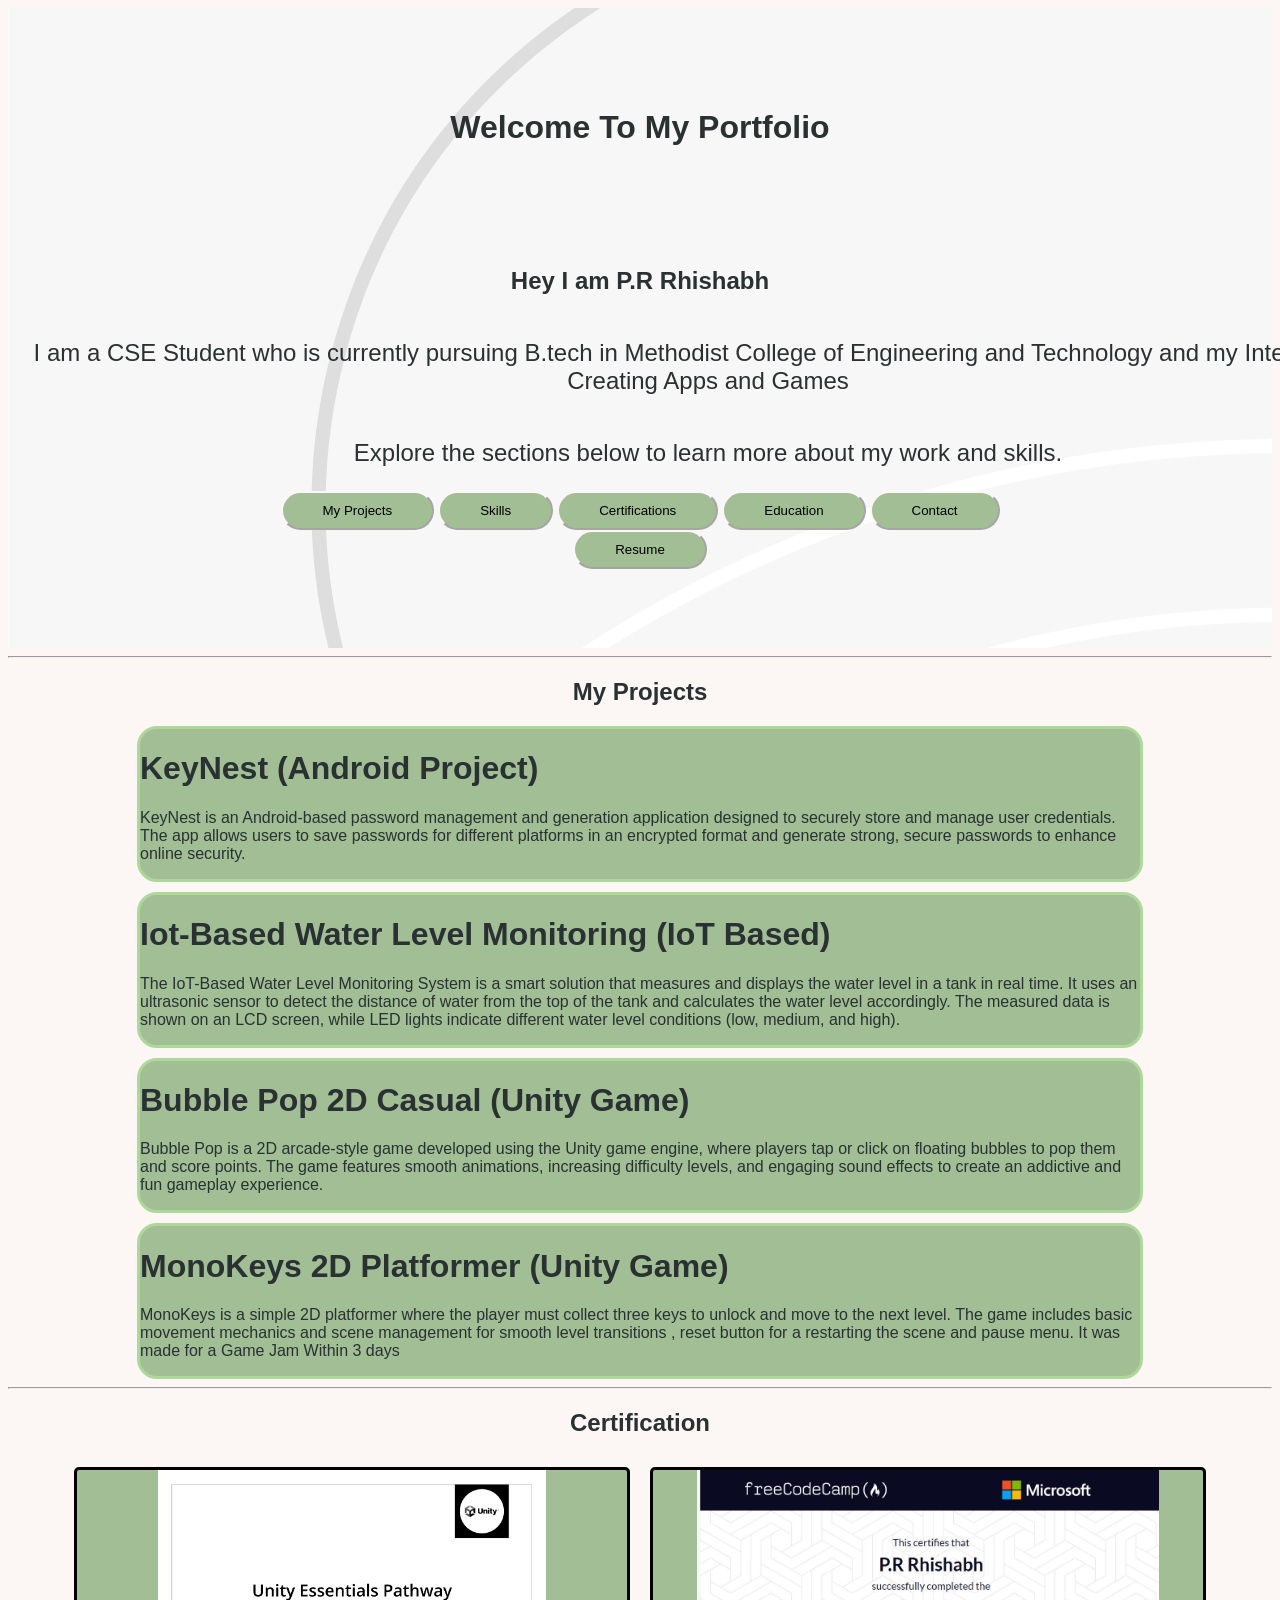
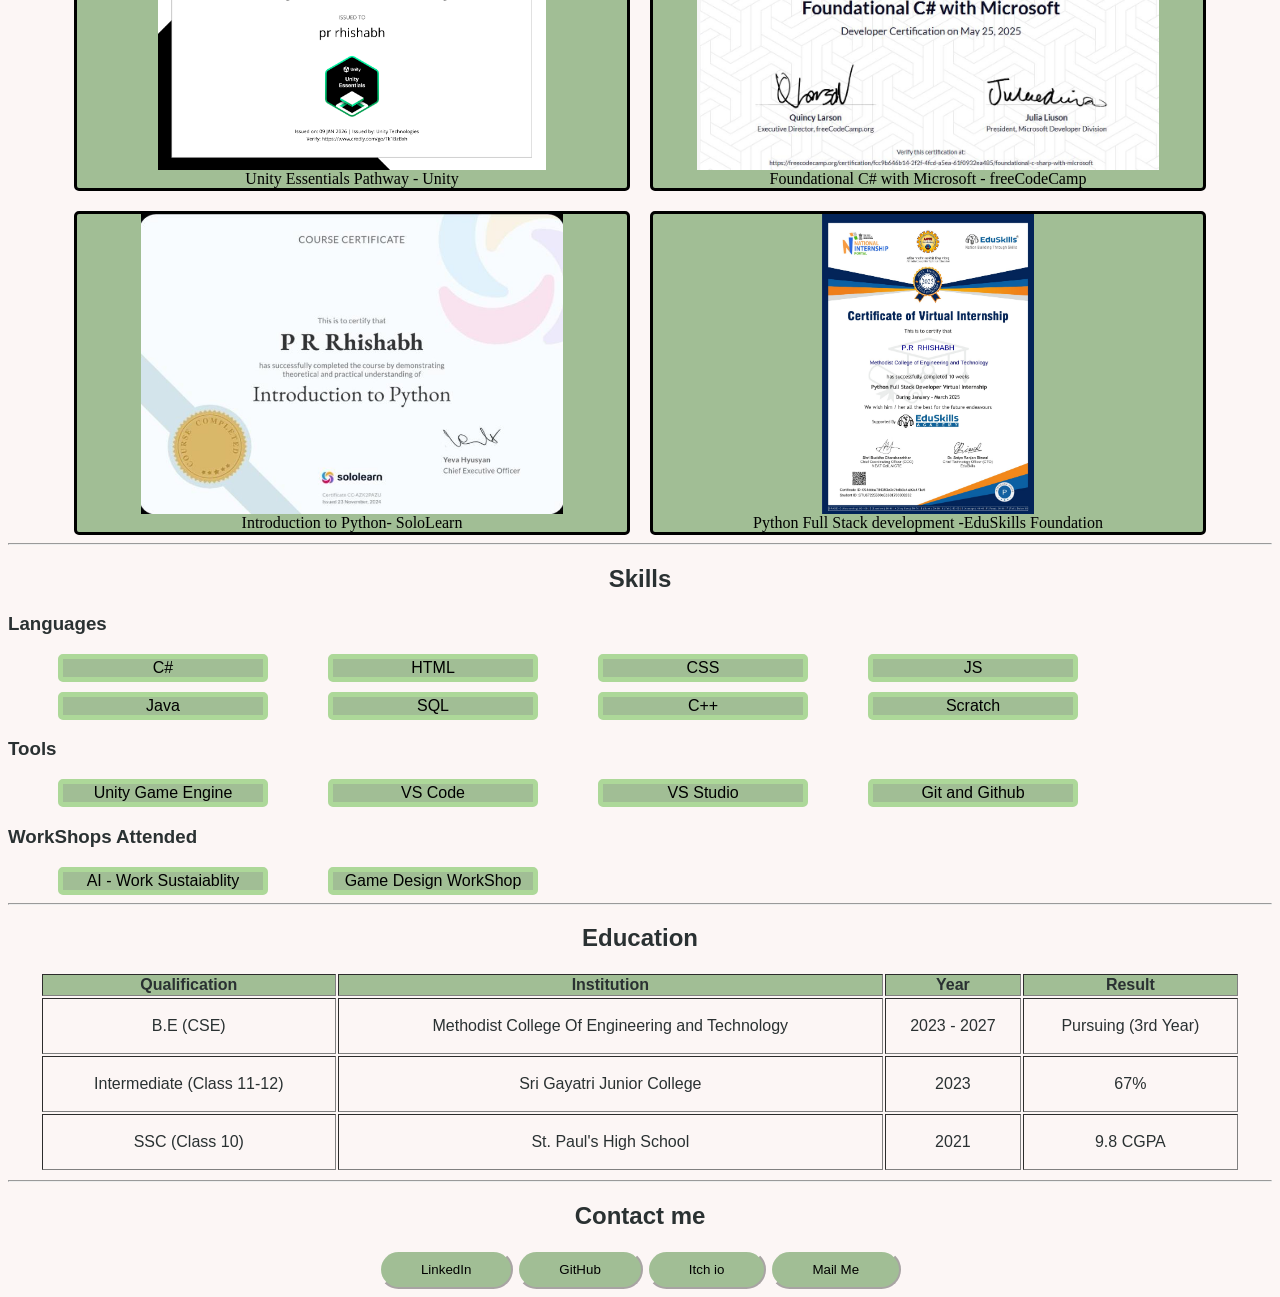
==== Index.html @ 4b960025 "rename fix" ====
<html>
<head>
    <title>P.R Rhishabh Portfolio</title>


    <style>
        h2,h1,th,td{
            
            color:#2A3132;
            font-family: sans-serif;
        }

        h3{
                  
                   font-family: sans-serif;
                   color:#2A3132;
        }

        p{
            color:#2A3132;
            font-family:sans-serif;
            width: 1000px;
        }

        

        body{
            background-color:#FCF6F5;
        }

        button{
            padding-inline: 40px;
            padding-block: 10px;
            background-color: #A1BE95;
            border-radius: 20px;
            border-color: #FCF6F5;
            cursor: pointer;
        }

        th{
            
            background-color: #A1BE95;
        }
        a{
          all: unset;
          cursor: pointer;
          
        }
       .Divs{
        background-color: #A1BE95;
       background-color: #A1BE95;
        text-align: center;
        border-style: solid;
        border-radius: 5px;
        display: grid;  
        justify-content: center;
   
    }
    .Divs1{
        
        border-style: solid;
        border-width: 5 px;
        background-color: #A1BE95;
        border-radius: 20px;
        border-color: #add899;
        display:block;  
        flex-wrap: wrap;
       
    }

    .Divs2{
        
        border-style: solid;
        border-width: 5px;
        background-color: #A1BE95;
        border-radius: 5px;
        float: left;
        margin-left: 50px;
        width: 200px;
        text-align: center;
        border-color: #add899;
        font-family: sans-serif;
    
    }

    img{
        width: 550px;
        height: 300px;
        object-fit:contain;
    }
    

    .Content{
        display: flex;
        gap: 10px;
        justify-content: center;
        flex-wrap:wrap;
        text-wrap: wrap;
    }

       .Content1{
        display: flex;
        gap: 20px;
        justify-content: center;
        flex-wrap:wrap;
    }

        .Content2{
        display: flex;
        gap: 10px;
        
        flex-wrap:wrap;
    }

    </style>
</head>
<body>


<div style="height: 50vmax; align-content: center; background-image: url(IMG/backimg.jpg);" >
    
    <h1 style="text-align: center; padding-bottom: 100px;"> Welcome To My Portfolio </h1>
    <h2 style="text-align: center; padding-bottom: 20px;">Hey I am P.R Rhishabh</h2>
    <p style="text-align: center; width: 1400px;margin-left: auto;margin-right: auto;font-size: x-large;padding-bottom: 20px;"> I am a CSE Student who is currently pursuing B.tech in Methodist College of Engineering and Technology and my Interest's are Creating Apps and Games </p>
    <p style="text-align: center; width: 1400px;margin-left: auto;margin-right: auto;font-size: x-large;"> Explore the sections below to learn more about my work and skills.</p>
    
    <div style="text-align: center;">
    <a href="#Projects"><button> My Projects </button></a>
   <a href="#Skills"><button> Skills </button></a>
   <a href="#Certification"><button> Certifications </button></a>
   <a href="#Education"><button> Education </button></a>
    <a href="#Contacts"><button> Contact </button></a><br>
    <a href="#download"><button> Resume </button></a>
</div>
</div>



<hr>
<div id="Projects">

<h2 style="text-align: center;"> My Projects </h2>
<div class="Content">
<a href="www.google.com" target="_blank" ><div class="Divs1"><h1>KeyNest (Android Project)</h1> <p> KeyNest is an Android-based password management and generation application designed to securely store and manage user credentials. The app allows users to save passwords for different platforms in an encrypted format and generate strong, secure passwords to enhance online security. </p></div></a>
<a href="www.google.com" target="_blank" ><div class="Divs1"><h1>Iot-Based Water Level Monitoring (IoT Based)</h1> <p> The IoT-Based Water Level Monitoring System is a smart solution that measures and displays the water level in a tank in real time. It uses an ultrasonic sensor to detect the distance of water from the top of the tank and calculates the water level accordingly. The measured data is shown on an LCD screen, while LED lights indicate different water level conditions (low, medium, and high). </p></div></a>
<a href="https://xplorerdev.itch.io/bubble-popin"target="_blank" ><div class="Divs1"><h1>Bubble Pop 2D Casual (Unity Game)</h1> <p> Bubble Pop is a 2D arcade-style game developed using the Unity game engine, where players tap or click on floating bubbles to pop them and score points. The game features smooth animations, increasing difficulty levels, and engaging sound effects to create an addictive and fun gameplay experience. </p></div></a>
<a href="https://xplorerdev.itch.io/monokeys" target="_blank"><div class="Divs1"><h1>MonoKeys 2D Platformer (Unity Game)</h1> <p> MonoKeys is a simple 2D platformer where the player must collect three keys to unlock and move to the next level. The game includes basic movement mechanics and scene management for smooth level transitions , reset button for a restarting the scene and pause menu. It was made for a Game Jam Within 3 days</p></div></a>

</div>

</div>
<hr>

<div id="Certification" >
<h2 style="text-align: center;padding-bottom: 10px"> Certification </h2>
<div class="Content1">
<a href="https://www.credly.com/badges/c9fc3ff8-bddd-4e93-9be8-271962a80f92/public_url" target="_blank"><div class="Divs"><img src="IMG/UnityImg.png" >Unity Essentials Pathway - Unity </div></a>
<a href="https://www.freecodecamp.org/certification/fcc9b646b14-2f2f-4fcd-a5ea-61f0932ea485/foundational-c-sharp-with-microsoft" target="_blank"><div class="Divs"><img src="IMG/Cimg.jpg" >Foundational C# with Microsoft - freeCodeCamp </div></a>
<a href="https://www.sololearn.com/en/certificates/CC-AZK2PAZU" target="_blank"><div class="Divs"><img src="IMG/Python.jpg">Introduction to Python- SoloLearn</div></a>
<a href="www.google.com"><div class="Divs"><img src="IMG/Python2.jpg" target="_blank">Python Full Stack development -EduSkills Foundation </div></a>
</div>
</div>

<hr>

<div id="Skills">
<h2 style="text-align: center;"> Skills </h2>
<h3> Languages </h3>
<div class="Content2">
<div class="Divs2"> C# </div> 
<div class="Divs2"> HTML </div>
<div class="Divs2">  CSS</div>
<div class="Divs2">  JS  </div>
<div class="Divs2"> Java </div>
<div class="Divs2"> SQL </div>
<div class="Divs2"> C++ </div>
<div class="Divs2"> Scratch </div>
</div>
<h3> Tools </h3>
<div class="Content2">
<div class="Divs2"> Unity Game Engine </div> 
<div class="Divs2"> VS Code </div>
<div class="Divs2"> VS Studio </div>
<div class="Divs2"> Git and Github </div>
</div>
<h3> WorkShops Attended </h3>
<div class="Content2">
<div class="Divs2"> AI - Work Sustaiablity </div> 
<div class="Divs2"> Game Design WorkShop </div>
</div>
<hr>
<div id="Education">
<h2 style="text-align: center;"> Education </h2>
        <table style="margin-left: auto;margin-right: auto;border-style: hidden; width: 1200px;height: 200px;text-align: center;" border="1">
            <thead>
                <tr>
                    <th>Qualification</th>
                    <th>Institution</th>
                    <th>Year</th>
                    <th>Result</th>
                </tr>
            </thead>
            <tbody>
                <tr>
                    <td>B.E (CSE)</td>
                    <td>Methodist College Of Engineering and Technology</td>
                    <td>2023 - 2027</td>
                    <td>Pursuing (3rd Year)</td>
                </tr>
                <tr>
                    <td>Intermediate (Class 11-12)</td>
                    <td>Sri Gayatri Junior College</td>
                    <td>2023</td>
                    <td>67%</td>
                </tr>
                <tr>
                    <td>SSC (Class 10)</td>
                    <td>St. Paul's High School</td>
                    <td>2021</td>
                    <td>9.8 CGPA</td>
                </tr>
            </tbody>
        </table>
</div>
<hr>


<footer style="text-align: center;" id="Contacts">
    <h2 style="text-align: center;"> Contact me </h2>
    <a href="https://www.linkedin.com/in/p-r-rhishabh8900/"><button>LinkedIn</button></a>
    <a href="https://github.com/Rhishabh01"><button>GitHub</button></a>
    <a href="https://xplorerdev.itch.io/"><button>Itch io</button></a>
    <a href="mailto:rhishabh89@example.com"><button>Mail Me</button></a>
</footer>
</body>
</html>
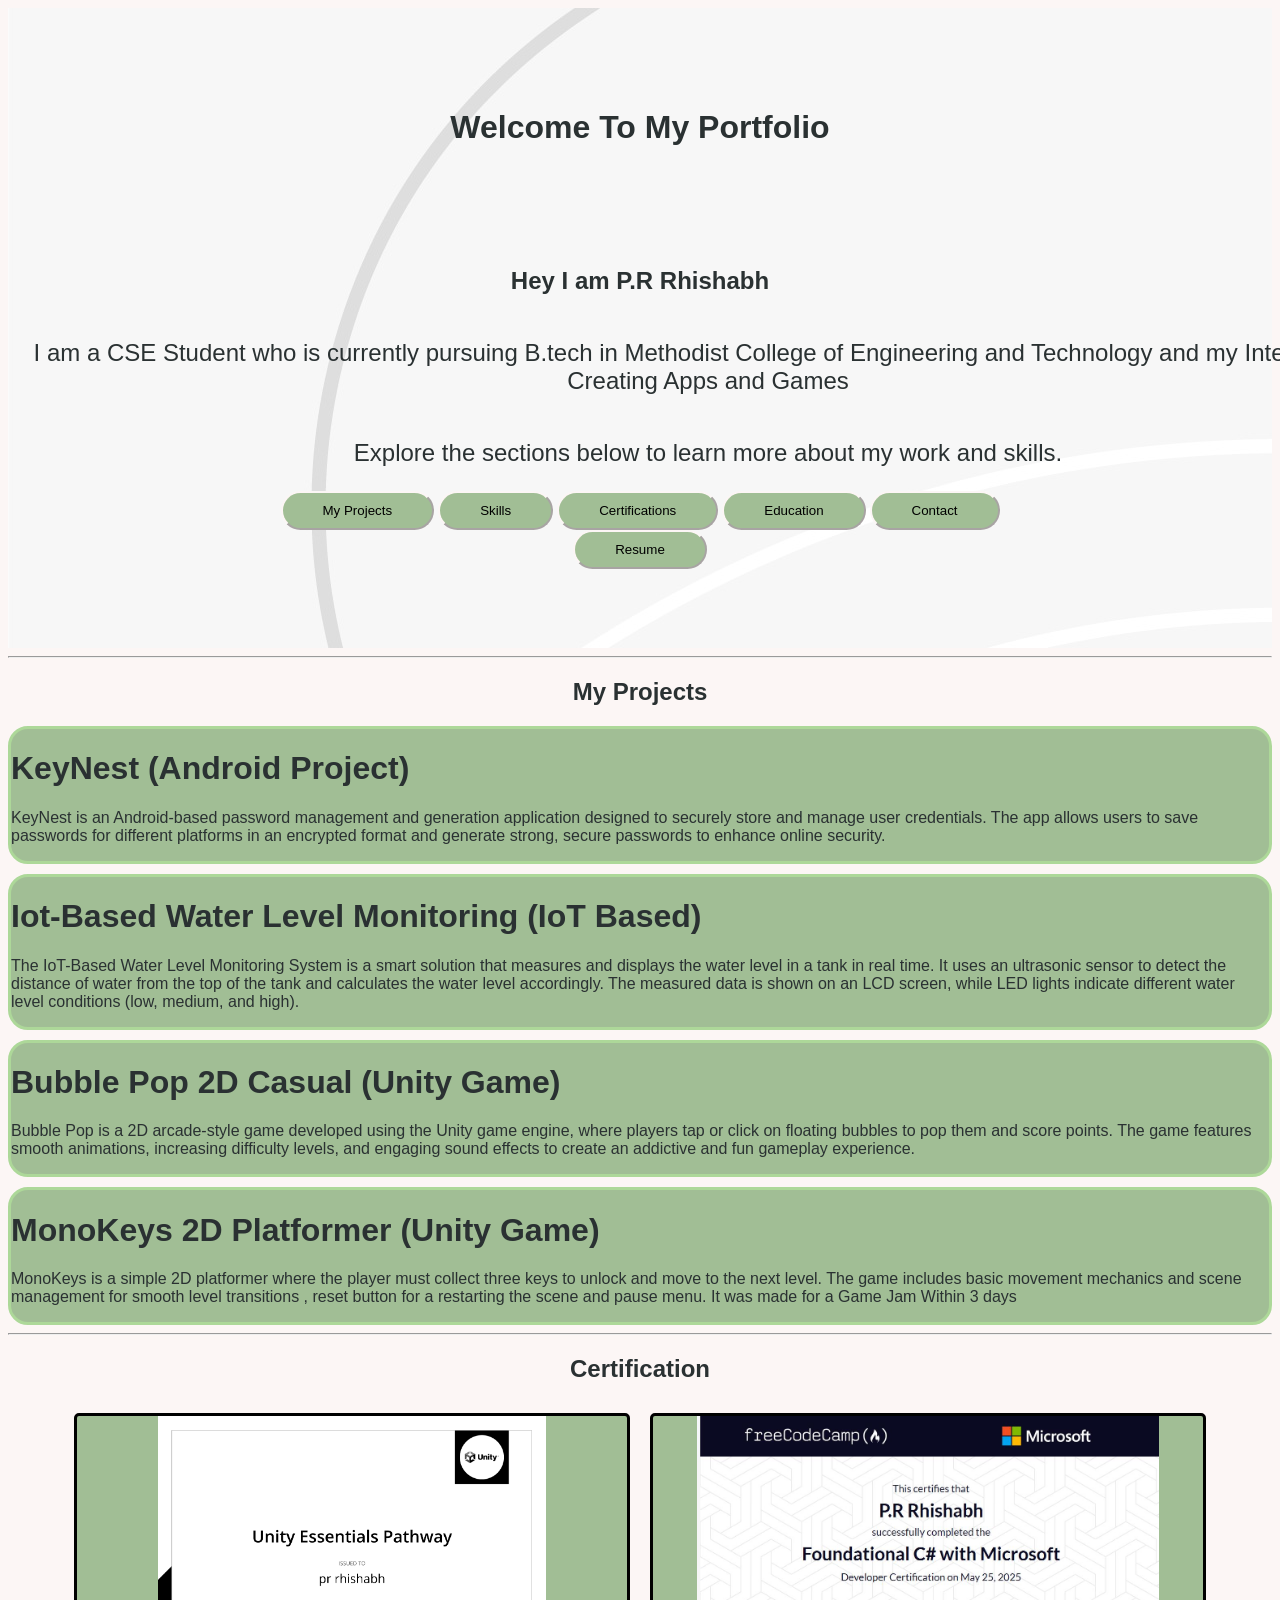
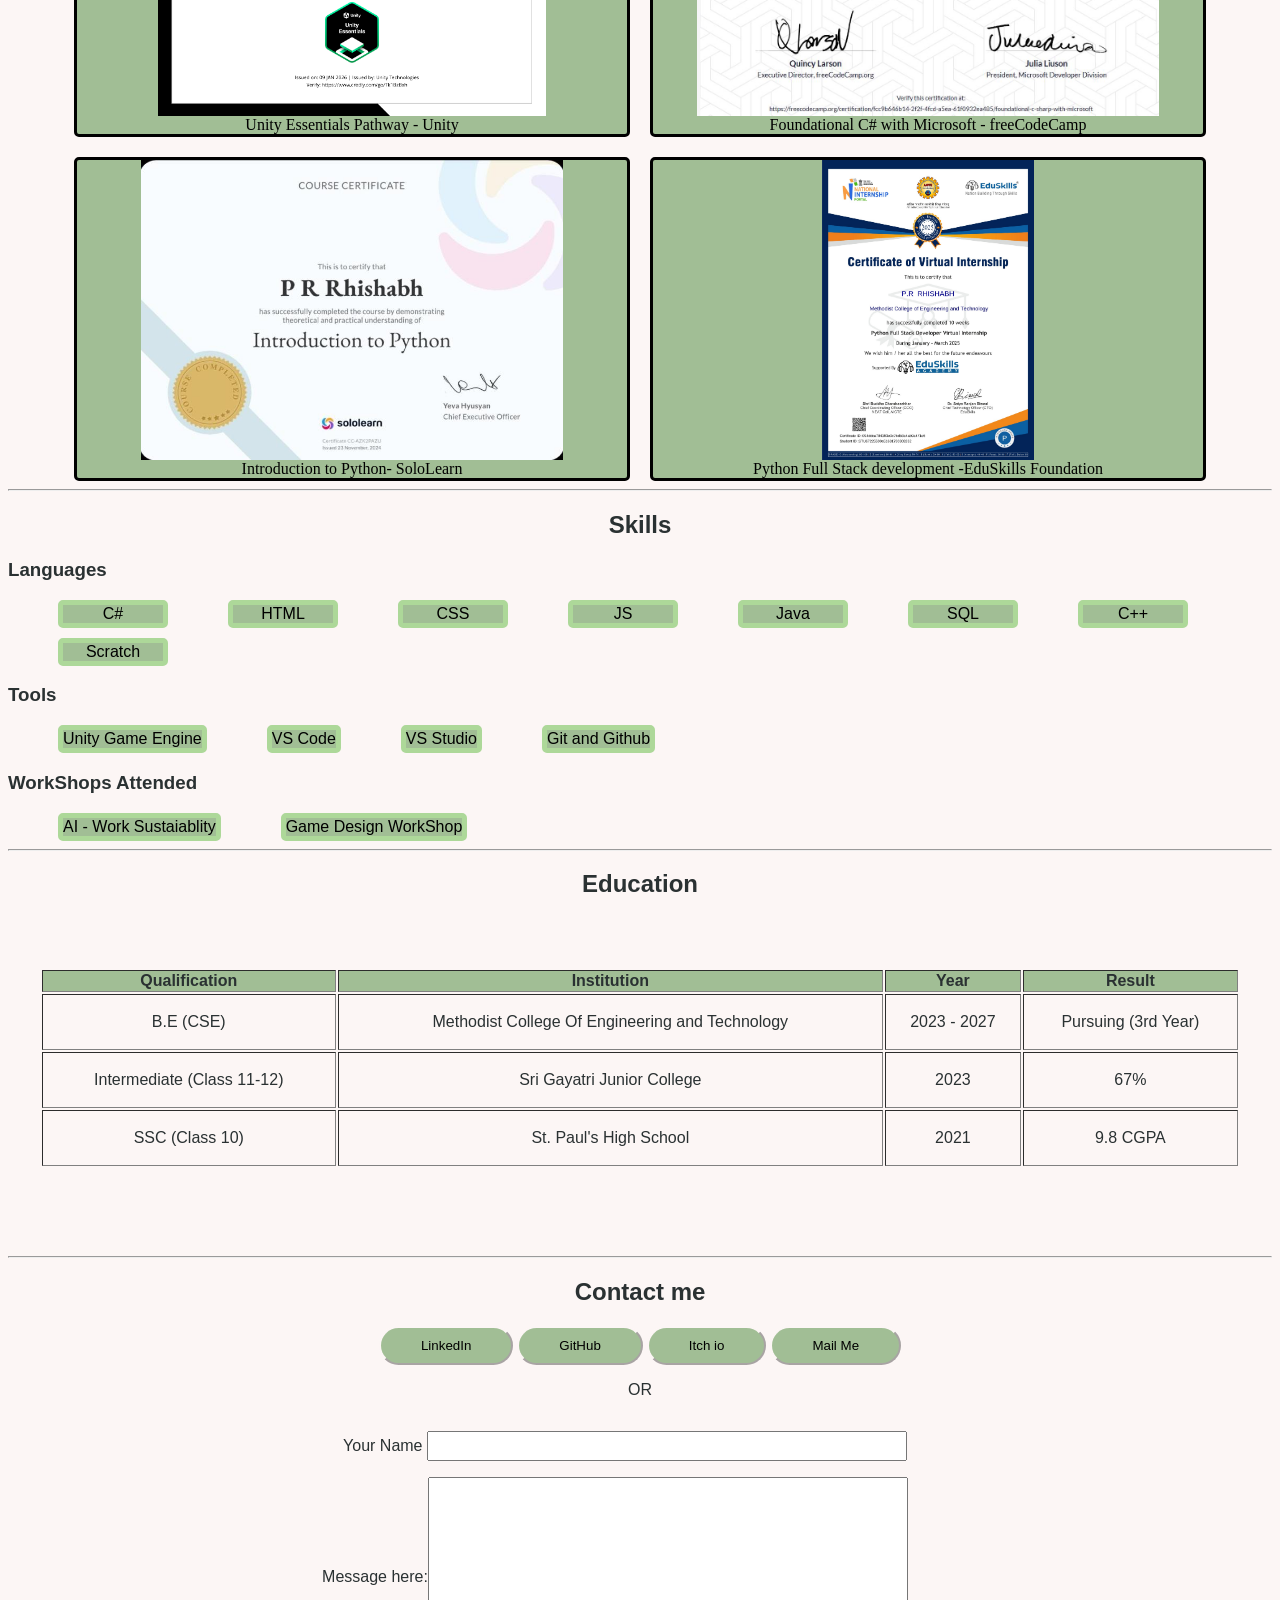
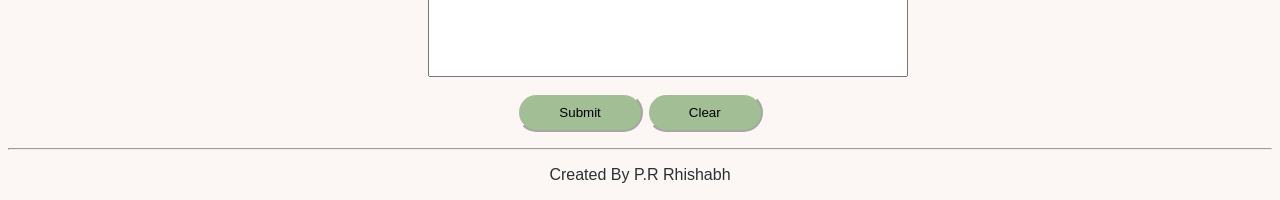
==== commit 00d3b8e0: "Style Seperation and New contact" ====
--- a/Index.html
+++ b/Index.html
@@ -1,118 +1,7 @@
 <html>
 <head>
     <title>P.R Rhishabh Portfolio</title>
-
-
-    <style>
-        h2,h1,th,td{
-            
-            color:#2A3132;
-            font-family: sans-serif;
-        }
-
-        h3{
-                  
-                   font-family: sans-serif;
-                   color:#2A3132;
-        }
-
-        p{
-            color:#2A3132;
-            font-family:sans-serif;
-            width: 1000px;
-        }
-
-        
-
-        body{
-            background-color:#FCF6F5;
-        }
-
-        button{
-            padding-inline: 40px;
-            padding-block: 10px;
-            background-color: #A1BE95;
-            border-radius: 20px;
-            border-color: #FCF6F5;
-            cursor: pointer;
-        }
-
-        th{
-            
-            background-color: #A1BE95;
-        }
-        a{
-          all: unset;
-          cursor: pointer;
-          
-        }
-       .Divs{
-        background-color: #A1BE95;
-       background-color: #A1BE95;
-        text-align: center;
-        border-style: solid;
-        border-radius: 5px;
-        display: grid;  
-        justify-content: center;
-   
-    }
-    .Divs1{
-        
-        border-style: solid;
-        border-width: 5 px;
-        background-color: #A1BE95;
-        border-radius: 20px;
-        border-color: #add899;
-        display:block;  
-        flex-wrap: wrap;
-       
-    }
-
-    .Divs2{
-        
-        border-style: solid;
-        border-width: 5px;
-        background-color: #A1BE95;
-        border-radius: 5px;
-        float: left;
-        margin-left: 50px;
-        width: 200px;
-        text-align: center;
-        border-color: #add899;
-        font-family: sans-serif;
-    
-    }
-
-    img{
-        width: 550px;
-        height: 300px;
-        object-fit:contain;
-    }
-    
-
-    .Content{
-        display: flex;
-        gap: 10px;
-        justify-content: center;
-        flex-wrap:wrap;
-        text-wrap: wrap;
-    }
-
-       .Content1{
-        display: flex;
-        gap: 20px;
-        justify-content: center;
-        flex-wrap:wrap;
-    }
-
-        .Content2{
-        display: flex;
-        gap: 10px;
-        
-        flex-wrap:wrap;
-    }
-
-    </style>
+    <link rel="stylesheet" href="style.css">
 </head>
 <body>
 
@@ -178,20 +67,20 @@
 </div>
 <h3> Tools </h3>
 <div class="Content2">
-<div class="Divs2"> Unity Game Engine </div> 
-<div class="Divs2"> VS Code </div>
-<div class="Divs2"> VS Studio </div>
-<div class="Divs2"> Git and Github </div>
+<div class="Divs3"> Unity Game Engine </div> 
+<div class="Divs3"> VS Code </div>
+<div class="Divs3"> VS Studio </div>
+<div class="Divs3"> Git and Github </div>
 </div>
 <h3> WorkShops Attended </h3>
 <div class="Content2">
-<div class="Divs2"> AI - Work Sustaiablity </div> 
-<div class="Divs2"> Game Design WorkShop </div>
+<div class="Divs3"> AI - Work Sustaiablity </div> 
+<div class="Divs3"> Game Design WorkShop </div>
 </div>
 <hr>
-<div id="Education">
 <h2 style="text-align: center;"> Education </h2>
-        <table style="margin-left: auto;margin-right: auto;border-style: hidden; width: 1200px;height: 200px;text-align: center;" border="1">
+<div id="Education" style="padding-bottom: 80px;padding-top: 50px;">
+        <table style="margin-left: auto;margin-right: auto;border-style: hidden; width: 1200px;height: 200px;text-align: center;border-radius: 25px;" border="1">
             <thead>
                 <tr>
                     <th>Qualification</th>
@@ -225,12 +114,25 @@
 <hr>
 
 
-<footer style="text-align: center;" id="Contacts">
+<div style="text-align: center;" id="Contacts">
     <h2 style="text-align: center;"> Contact me </h2>
     <a href="https://www.linkedin.com/in/p-r-rhishabh8900/"><button>LinkedIn</button></a>
     <a href="https://github.com/Rhishabh01"><button>GitHub</button></a>
     <a href="https://xplorerdev.itch.io/"><button>Itch io</button></a>
     <a href="mailto:rhishabh89@example.com"><button>Mail Me</button></a>
+    <br>
+    <p> OR </p>
+    <form style="align-content:center;">
+    <p>Your Name <input type="text" style="width: 480px;height: 30px;margin-right: 30px;"></p>
+    <p>Message here:<input type="text" style="width: 480px;height: 200px;margin-right: 50px;"></p>
+    <button type="submit"> Submit</button>
+    <button type="reset"> Clear </button>      
+    </form>
+
+</div>
+<hr>
+<footer style="text-align: center;">
+    <p > Created By P.R Rhishabh  </p>
 </footer>
 </body>
 </html>
--- a/style.css
+++ b/style.css
@@ -0,0 +1,121 @@
+h2,h1,th,td{
+            
+            color:#2A3132;
+            font-family: sans-serif;
+        }
+
+        h3{
+                  
+                   font-family: sans-serif;
+                   color:#2A3132;
+        }
+
+        p{
+            color:#2A3132;
+            font-family:sans-serif;
+            
+        }
+
+        
+
+        body{
+            background-color:#FCF6F5;
+        }
+
+        button{
+            padding-inline: 40px;
+            padding-block: 10px;
+            background-color: #A1BE95;
+            border-radius: 20px;
+            border-color: #FCF6F5;
+            cursor: pointer;
+        }
+
+        th{
+            
+            background-color: #A1BE95;
+        }
+        a{
+          all: unset;
+          cursor: pointer;
+          
+        }
+       .Divs{
+        background-color: #A1BE95;
+       background-color: #A1BE95;
+        text-align: center;
+        border-style: solid;
+        border-radius: 5px;
+        display: grid;  
+        justify-content: center;
+   
+    }
+    .Divs1{
+        
+        border-style: solid;
+        border-width: 5 px;
+        background-color: #A1BE95;
+        border-radius: 20px;
+        border-color: #add899;
+        display:block;  
+        flex-wrap: wrap;
+       
+    }
+
+    .Divs2{
+        
+        border-style: solid;
+        border-width: 5px;
+        background-color: #A1BE95;
+        border-radius: 5px;
+        float: left;
+        margin-left: 50px;
+        width:100;
+        text-align: center;
+        border-color: #add899;
+        font-family: sans-serif;
+    
+    }
+     .Divs3{
+        
+        border-style: solid;
+        border-width: 5px;
+        background-color: #A1BE95;
+        border-radius: 5px;
+        float: left;
+        margin-left: 50px;
+        width:auto;
+        text-align: center;
+        border-color: #add899;
+        font-family: sans-serif;
+    
+    }
+
+    img{
+        width: 550px;
+        height: 300px;
+        object-fit:contain;
+    }
+    
+
+    .Content{
+        display: flex;
+        gap: 10px;
+        justify-content: center;
+        flex-wrap:wrap;
+        text-wrap: wrap;
+    }
+
+       .Content1{
+        display: flex;
+        gap: 20px;
+        justify-content: center;
+        flex-wrap:wrap;
+    }
+
+        .Content2{
+        display: flex;
+        gap: 10px;
+        
+        flex-wrap:wrap;
+    }
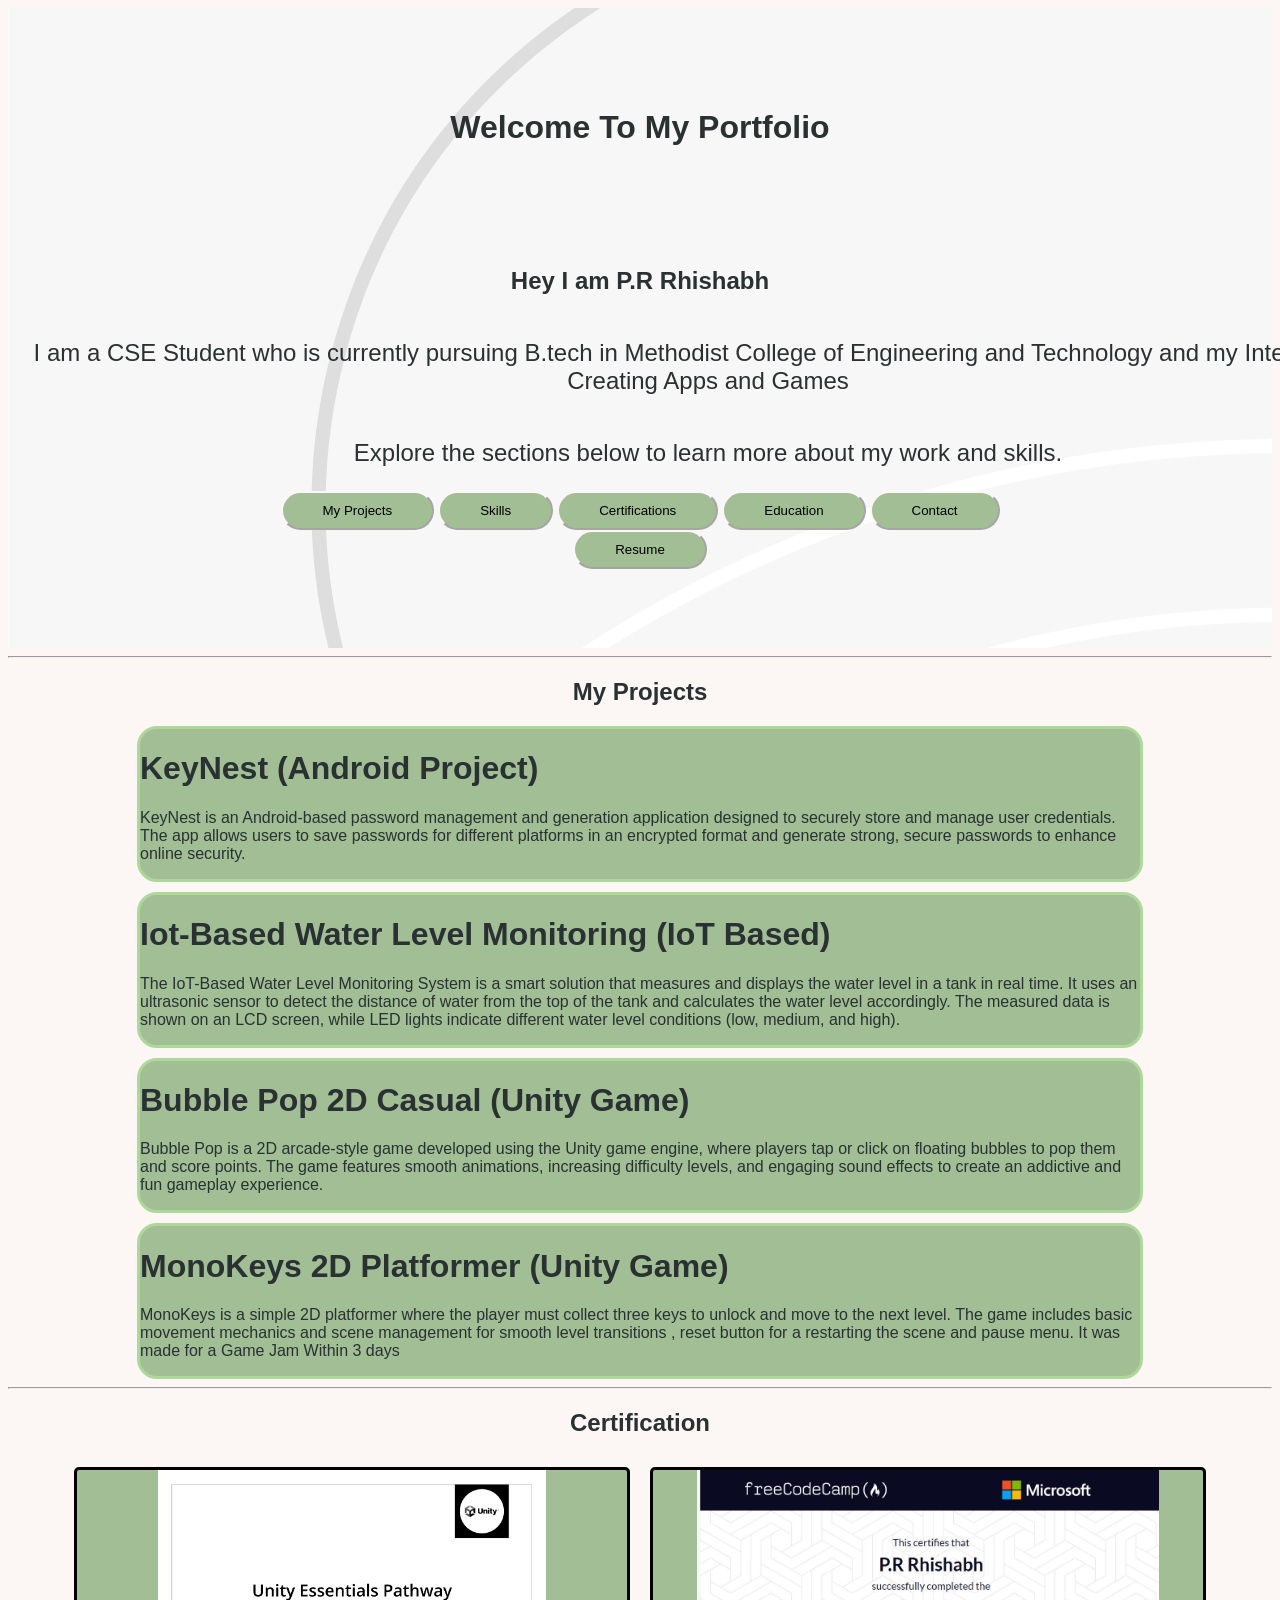
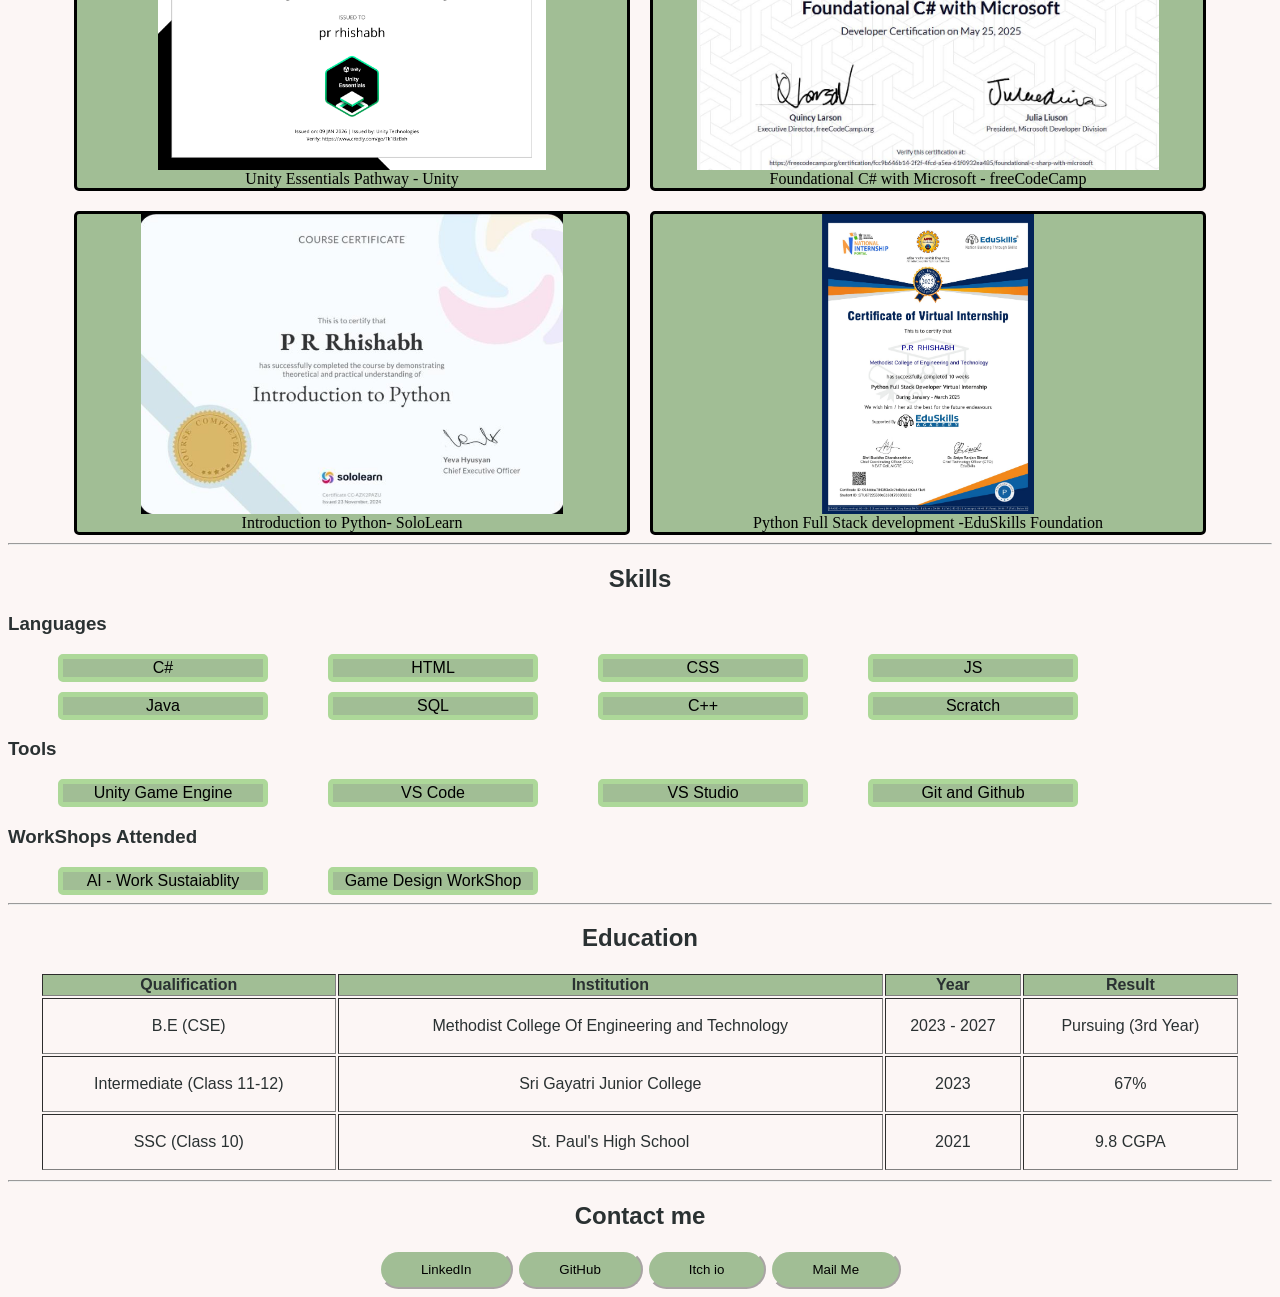
==== commit 735a4c02: "Rename index.html to Index.html" ====
--- a/Index.html
+++ b/Index.html
@@ -1,7 +1,118 @@
 <html>
 <head>
     <title>P.R Rhishabh Portfolio</title>
-    <link rel="stylesheet" href="style.css">
+
+
+    <style>
+        h2,h1,th,td{
+            
+            color:#2A3132;
+            font-family: sans-serif;
+        }
+
+        h3{
+                  
+                   font-family: sans-serif;
+                   color:#2A3132;
+        }
+
+        p{
+            color:#2A3132;
+            font-family:sans-serif;
+            width: 1000px;
+        }
+
+        
+
+        body{
+            background-color:#FCF6F5;
+        }
+
+        button{
+            padding-inline: 40px;
+            padding-block: 10px;
+            background-color: #A1BE95;
+            border-radius: 20px;
+            border-color: #FCF6F5;
+            cursor: pointer;
+        }
+
+        th{
+            
+            background-color: #A1BE95;
+        }
+        a{
+          all: unset;
+          cursor: pointer;
+          
+        }
+       .Divs{
+        background-color: #A1BE95;
+       background-color: #A1BE95;
+        text-align: center;
+        border-style: solid;
+        border-radius: 5px;
+        display: grid;  
+        justify-content: center;
+   
+    }
+    .Divs1{
+        
+        border-style: solid;
+        border-width: 5 px;
+        background-color: #A1BE95;
+        border-radius: 20px;
+        border-color: #add899;
+        display:block;  
+        flex-wrap: wrap;
+       
+    }
+
+    .Divs2{
+        
+        border-style: solid;
+        border-width: 5px;
+        background-color: #A1BE95;
+        border-radius: 5px;
+        float: left;
+        margin-left: 50px;
+        width: 200px;
+        text-align: center;
+        border-color: #add899;
+        font-family: sans-serif;
+    
+    }
+
+    img{
+        width: 550px;
+        height: 300px;
+        object-fit:contain;
+    }
+    
+
+    .Content{
+        display: flex;
+        gap: 10px;
+        justify-content: center;
+        flex-wrap:wrap;
+        text-wrap: wrap;
+    }
+
+       .Content1{
+        display: flex;
+        gap: 20px;
+        justify-content: center;
+        flex-wrap:wrap;
+    }
+
+        .Content2{
+        display: flex;
+        gap: 10px;
+        
+        flex-wrap:wrap;
+    }
+
+    </style>
 </head>
 <body>
 
@@ -67,20 +178,20 @@
 </div>
 <h3> Tools </h3>
 <div class="Content2">
-<div class="Divs3"> Unity Game Engine </div> 
-<div class="Divs3"> VS Code </div>
-<div class="Divs3"> VS Studio </div>
-<div class="Divs3"> Git and Github </div>
+<div class="Divs2"> Unity Game Engine </div> 
+<div class="Divs2"> VS Code </div>
+<div class="Divs2"> VS Studio </div>
+<div class="Divs2"> Git and Github </div>
 </div>
 <h3> WorkShops Attended </h3>
 <div class="Content2">
-<div class="Divs3"> AI - Work Sustaiablity </div> 
-<div class="Divs3"> Game Design WorkShop </div>
-</div>
-<hr>
+<div class="Divs2"> AI - Work Sustaiablity </div> 
+<div class="Divs2"> Game Design WorkShop </div>
+</div>
+<hr>
+<div id="Education">
 <h2 style="text-align: center;"> Education </h2>
-<div id="Education" style="padding-bottom: 80px;padding-top: 50px;">
-        <table style="margin-left: auto;margin-right: auto;border-style: hidden; width: 1200px;height: 200px;text-align: center;border-radius: 25px;" border="1">
+        <table style="margin-left: auto;margin-right: auto;border-style: hidden; width: 1200px;height: 200px;text-align: center;" border="1">
             <thead>
                 <tr>
                     <th>Qualification</th>
@@ -114,25 +225,12 @@
 <hr>
 
 
-<div style="text-align: center;" id="Contacts">
+<footer style="text-align: center;" id="Contacts">
     <h2 style="text-align: center;"> Contact me </h2>
     <a href="https://www.linkedin.com/in/p-r-rhishabh8900/"><button>LinkedIn</button></a>
     <a href="https://github.com/Rhishabh01"><button>GitHub</button></a>
     <a href="https://xplorerdev.itch.io/"><button>Itch io</button></a>
     <a href="mailto:rhishabh89@example.com"><button>Mail Me</button></a>
-    <br>
-    <p> OR </p>
-    <form style="align-content:center;">
-    <p>Your Name <input type="text" style="width: 480px;height: 30px;margin-right: 30px;"></p>
-    <p>Message here:<input type="text" style="width: 480px;height: 200px;margin-right: 50px;"></p>
-    <button type="submit"> Submit</button>
-    <button type="reset"> Clear </button>      
-    </form>
-
-</div>
-<hr>
-<footer style="text-align: center;">
-    <p > Created By P.R Rhishabh  </p>
 </footer>
 </body>
-</html>+</html>
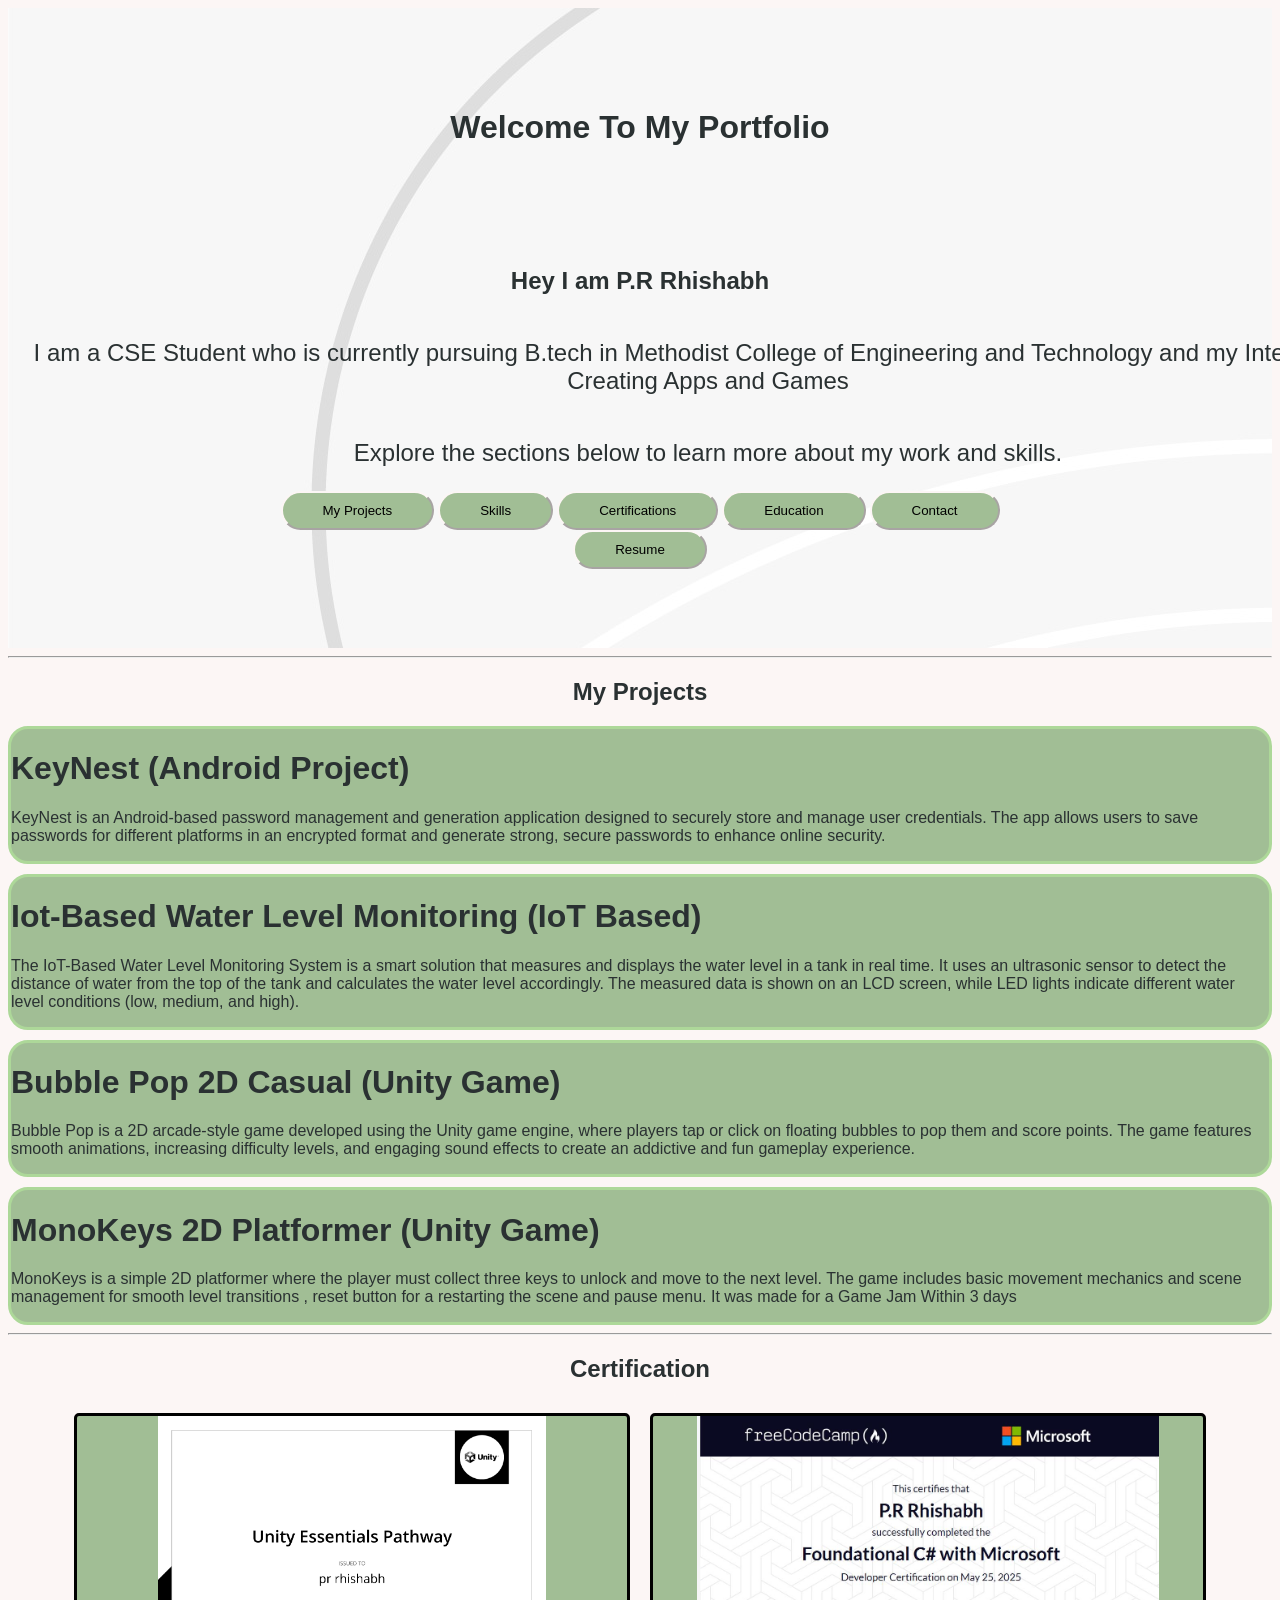
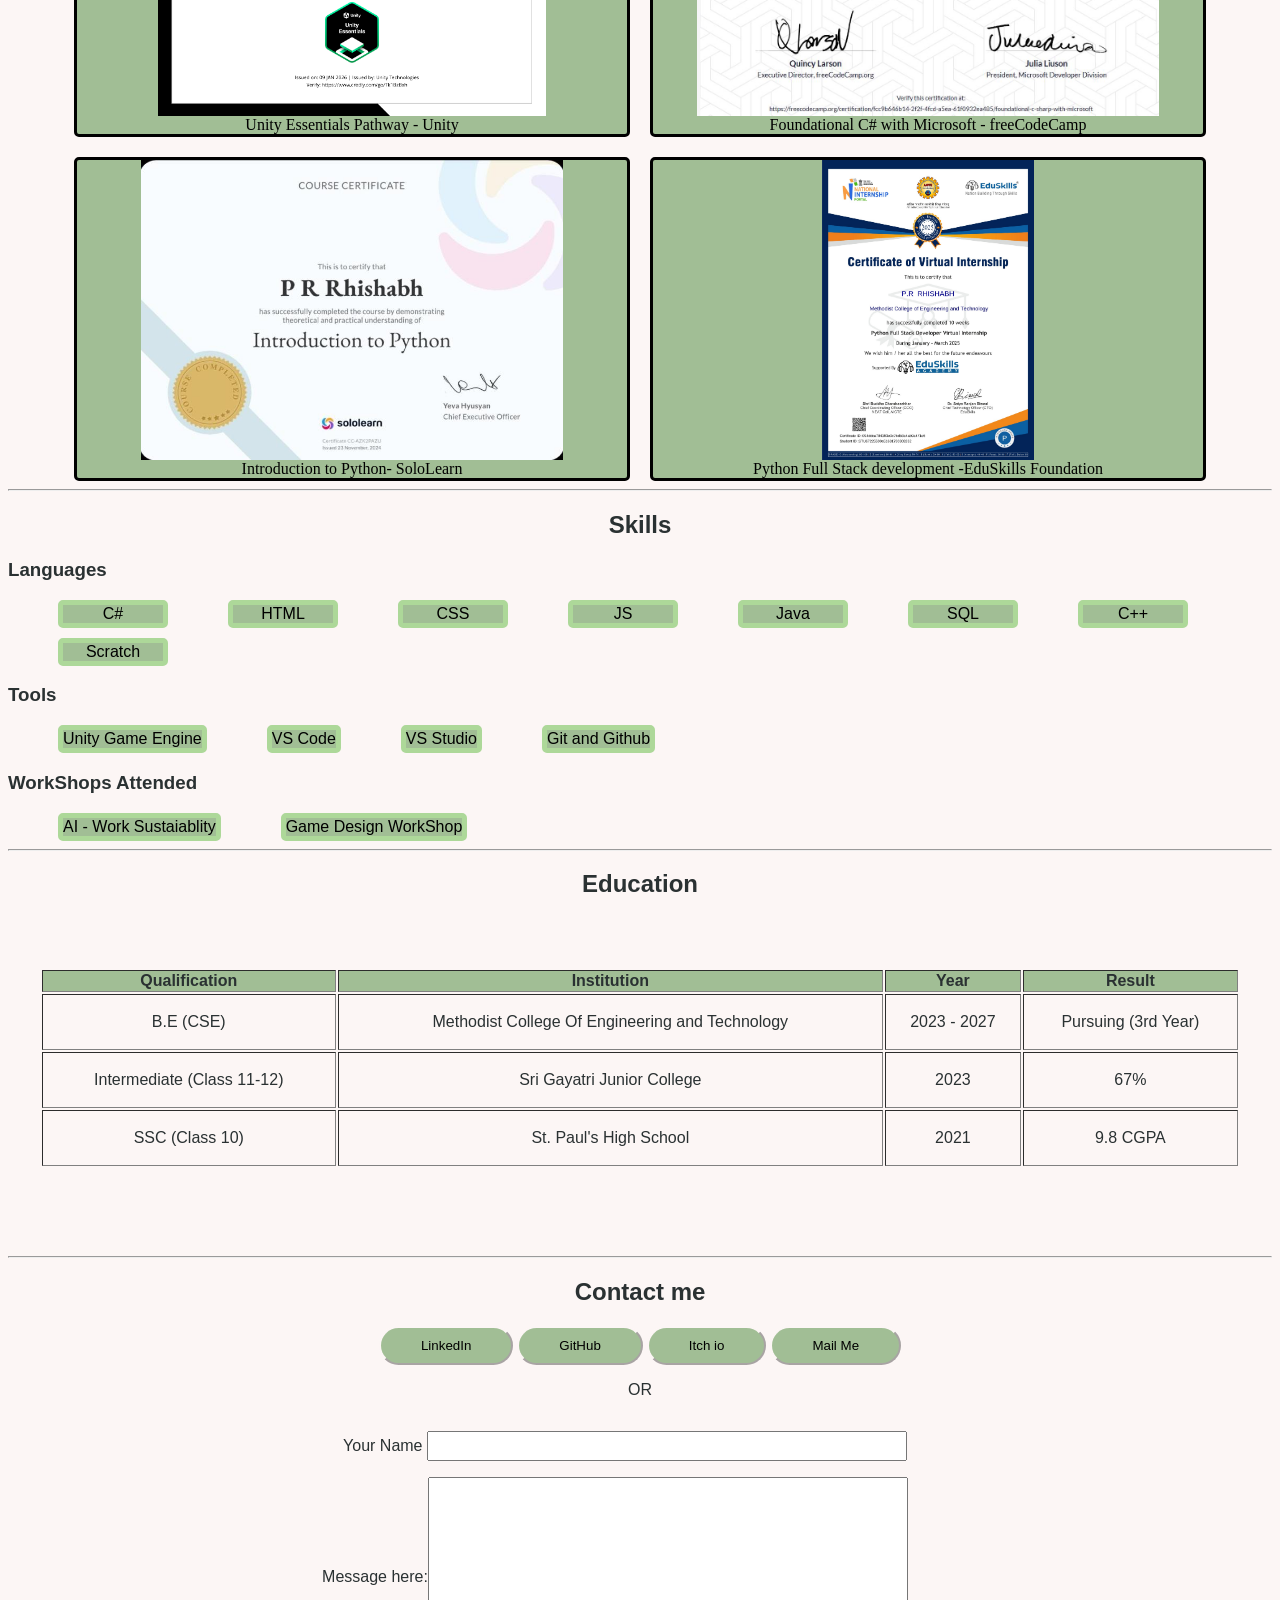
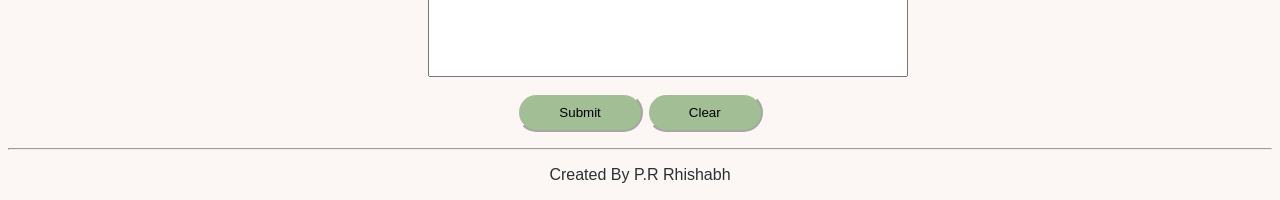
==== commit d36c0226: "Merge pull request #8 from Rhishabh01/Changes-to-Sections Changes to sections" ====
--- a/Index.html
+++ b/Index.html
@@ -1,118 +1,7 @@
 <html>
 <head>
     <title>P.R Rhishabh Portfolio</title>
-
-
-    <style>
-        h2,h1,th,td{
-            
-            color:#2A3132;
-            font-family: sans-serif;
-        }
-
-        h3{
-                  
-                   font-family: sans-serif;
-                   color:#2A3132;
-        }
-
-        p{
-            color:#2A3132;
-            font-family:sans-serif;
-            width: 1000px;
-        }
-
-        
-
-        body{
-            background-color:#FCF6F5;
-        }
-
-        button{
-            padding-inline: 40px;
-            padding-block: 10px;
-            background-color: #A1BE95;
-            border-radius: 20px;
-            border-color: #FCF6F5;
-            cursor: pointer;
-        }
-
-        th{
-            
-            background-color: #A1BE95;
-        }
-        a{
-          all: unset;
-          cursor: pointer;
-          
-        }
-       .Divs{
-        background-color: #A1BE95;
-       background-color: #A1BE95;
-        text-align: center;
-        border-style: solid;
-        border-radius: 5px;
-        display: grid;  
-        justify-content: center;
-   
-    }
-    .Divs1{
-        
-        border-style: solid;
-        border-width: 5 px;
-        background-color: #A1BE95;
-        border-radius: 20px;
-        border-color: #add899;
-        display:block;  
-        flex-wrap: wrap;
-       
-    }
-
-    .Divs2{
-        
-        border-style: solid;
-        border-width: 5px;
-        background-color: #A1BE95;
-        border-radius: 5px;
-        float: left;
-        margin-left: 50px;
-        width: 200px;
-        text-align: center;
-        border-color: #add899;
-        font-family: sans-serif;
-    
-    }
-
-    img{
-        width: 550px;
-        height: 300px;
-        object-fit:contain;
-    }
-    
-
-    .Content{
-        display: flex;
-        gap: 10px;
-        justify-content: center;
-        flex-wrap:wrap;
-        text-wrap: wrap;
-    }
-
-       .Content1{
-        display: flex;
-        gap: 20px;
-        justify-content: center;
-        flex-wrap:wrap;
-    }
-
-        .Content2{
-        display: flex;
-        gap: 10px;
-        
-        flex-wrap:wrap;
-    }
-
-    </style>
+    <link rel="stylesheet" href="style.css">
 </head>
 <body>
 
@@ -178,20 +67,20 @@
 </div>
 <h3> Tools </h3>
 <div class="Content2">
-<div class="Divs2"> Unity Game Engine </div> 
-<div class="Divs2"> VS Code </div>
-<div class="Divs2"> VS Studio </div>
-<div class="Divs2"> Git and Github </div>
+<div class="Divs3"> Unity Game Engine </div> 
+<div class="Divs3"> VS Code </div>
+<div class="Divs3"> VS Studio </div>
+<div class="Divs3"> Git and Github </div>
 </div>
 <h3> WorkShops Attended </h3>
 <div class="Content2">
-<div class="Divs2"> AI - Work Sustaiablity </div> 
-<div class="Divs2"> Game Design WorkShop </div>
+<div class="Divs3"> AI - Work Sustaiablity </div> 
+<div class="Divs3"> Game Design WorkShop </div>
 </div>
 <hr>
-<div id="Education">
 <h2 style="text-align: center;"> Education </h2>
-        <table style="margin-left: auto;margin-right: auto;border-style: hidden; width: 1200px;height: 200px;text-align: center;" border="1">
+<div id="Education" style="padding-bottom: 80px;padding-top: 50px;">
+        <table style="margin-left: auto;margin-right: auto;border-style: hidden; width: 1200px;height: 200px;text-align: center;border-radius: 25px;" border="1">
             <thead>
                 <tr>
                     <th>Qualification</th>
@@ -225,12 +114,25 @@
 <hr>
 
 
-<footer style="text-align: center;" id="Contacts">
+<div style="text-align: center;" id="Contacts">
     <h2 style="text-align: center;"> Contact me </h2>
     <a href="https://www.linkedin.com/in/p-r-rhishabh8900/"><button>LinkedIn</button></a>
     <a href="https://github.com/Rhishabh01"><button>GitHub</button></a>
     <a href="https://xplorerdev.itch.io/"><button>Itch io</button></a>
     <a href="mailto:rhishabh89@example.com"><button>Mail Me</button></a>
+    <br>
+    <p> OR </p>
+    <form style="align-content:center;">
+    <p>Your Name <input type="text" style="width: 480px;height: 30px;margin-right: 30px;"></p>
+    <p>Message here:<input type="text" style="width: 480px;height: 200px;margin-right: 50px;"></p>
+    <button type="submit"> Submit</button>
+    <button type="reset"> Clear </button>      
+    </form>
+
+</div>
+<hr>
+<footer style="text-align: center;">
+    <p > Created By P.R Rhishabh  </p>
 </footer>
 </body>
 </html>
--- a/style.css
+++ b/style.css
@@ -0,0 +1,121 @@
+h2,h1,th,td{
+            
+            color:#2A3132;
+            font-family: sans-serif;
+        }
+
+        h3{
+                  
+                   font-family: sans-serif;
+                   color:#2A3132;
+        }
+
+        p{
+            color:#2A3132;
+            font-family:sans-serif;
+            
+        }
+
+        
+
+        body{
+            background-color:#FCF6F5;
+        }
+
+        button{
+            padding-inline: 40px;
+            padding-block: 10px;
+            background-color: #A1BE95;
+            border-radius: 20px;
+            border-color: #FCF6F5;
+            cursor: pointer;
+        }
+
+        th{
+            
+            background-color: #A1BE95;
+        }
+        a{
+          all: unset;
+          cursor: pointer;
+          
+        }
+       .Divs{
+        background-color: #A1BE95;
+       background-color: #A1BE95;
+        text-align: center;
+        border-style: solid;
+        border-radius: 5px;
+        display: grid;  
+        justify-content: center;
+   
+    }
+    .Divs1{
+        
+        border-style: solid;
+        border-width: 5 px;
+        background-color: #A1BE95;
+        border-radius: 20px;
+        border-color: #add899;
+        display:block;  
+        flex-wrap: wrap;
+       
+    }
+
+    .Divs2{
+        
+        border-style: solid;
+        border-width: 5px;
+        background-color: #A1BE95;
+        border-radius: 5px;
+        float: left;
+        margin-left: 50px;
+        width:100;
+        text-align: center;
+        border-color: #add899;
+        font-family: sans-serif;
+    
+    }
+     .Divs3{
+        
+        border-style: solid;
+        border-width: 5px;
+        background-color: #A1BE95;
+        border-radius: 5px;
+        float: left;
+        margin-left: 50px;
+        width:auto;
+        text-align: center;
+        border-color: #add899;
+        font-family: sans-serif;
+    
+    }
+
+    img{
+        width: 550px;
+        height: 300px;
+        object-fit:contain;
+    }
+    
+
+    .Content{
+        display: flex;
+        gap: 10px;
+        justify-content: center;
+        flex-wrap:wrap;
+        text-wrap: wrap;
+    }
+
+       .Content1{
+        display: flex;
+        gap: 20px;
+        justify-content: center;
+        flex-wrap:wrap;
+    }
+
+        .Content2{
+        display: flex;
+        gap: 10px;
+        
+        flex-wrap:wrap;
+    }
